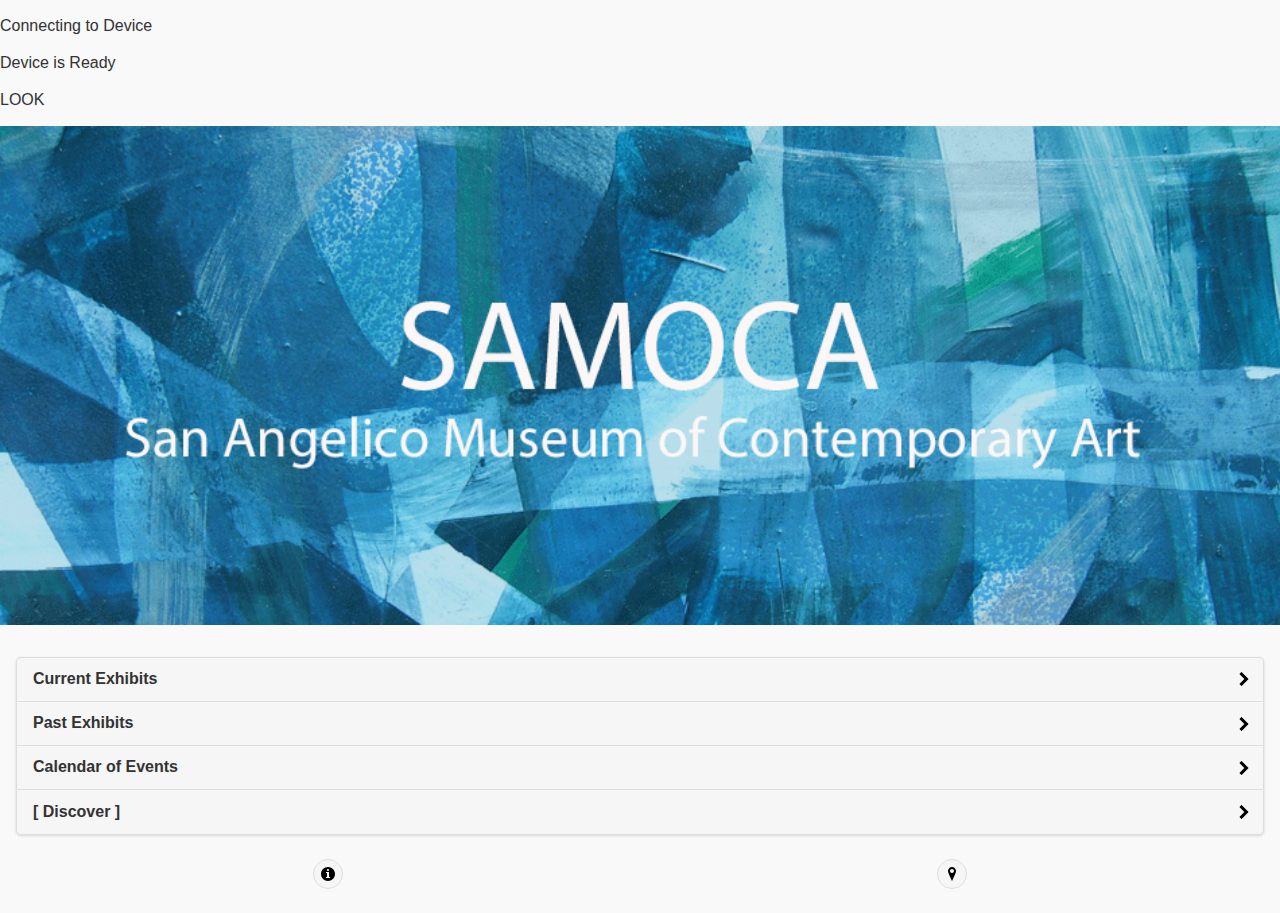
==== Sample App/www/index.html @ 20c5c1b9 "Sample App Project" ====
<!DOCTYPE html>
<html>

<head>
  <meta charset="utf-8">
  <meta name="viewport" content="width=device-width, initial-scale=1, maximum-scale=1, user-scalable=no">
  <title>San Angelico Museum of Contemporary Art</title>
  <link rel="stylesheet" href="css/jquery.mobile.min.css">
  <style>
    #homeBanner {
      width: 100%;
    }
    
    .center {
      text-align: center;
      margin-left: auto;
      margin-right: auto;
    }
    
    .banner {
      display: block;
      width: 100%;
    }
    
    #qrcode {
      display: block;
      margin-left: auto;
      margin-right: auto;
    }
    
    #map2 {
      margin-left: auto;
      margin-right: auto;
      width: 320px;
      height: 320px;
    }
  </style>
  <script src="js/jquery.js"></script>
  <script src="js/jquery.mobile.min.js"></script>

</head>

<body>
  
  <div id="homeScreen" data-role="page">
    <div class="app">
            <div id="deviceready" class="blink">
                <p class="event listening">Connecting to Device</p>
                <p class="event received">Device is Ready</p>
                <p class="battery-status">LOOK</p>
            </div>
        </div>
    <img src="imgs/SAMOCA_banner_1.png" class="banner" />
    <div data-role="content">
      <ul data-role="listview" data-inset="true" class="ui-nodisc-icon ui-alt-icon">
        <li><a href="#currentExhibits">Current Exhibits</a></li>
        <li><a href="#pastExhibits">Past Exhibits</a></li>
        <li><a href="">Calendar of Events</a></li>
        <li><a href="#discoverScreen">[ Discover ]</a></li>

      </ul>
      <div class="ui-grid-a center">
        <div class="ui-block-a">
          <a href="#aboutScreen" class="ui-btn ui-corner-all ui-icon-info ui-btn-icon-notext ui-btn-inline ui-nodisc-icon ui-alt-icon">Info</a>
        </div>
        <div class="ui-block-b">
          <a href="#mapScreen" class="ui-btn ui-corner-all ui-icon-location ui-btn-icon-notext ui-btn-inline ui-nodisc-icon ui-alt-icon">Map</a>
        </div>
      </div>
    </div>
  </div>
  <div id="currentExhibits" data-role="page">
    <header data-role="header" data-position="fixed" data-id="appHeader">
      <h1>SAMOCA</h1>
      <a href="#homeScreen" class="ui-btn ui-icon-carat-l ui-btn-icon-notext ui-btn-left ui-nodisc-icon ui-alt-icon">Back</a>
    </header>
    <div data-role="content">
      <h1 class="center">Current Exhibits</h1>
      <ul data-role="listview" data-inset="false" class="ui-nodisc-icon ui-alt-icon">
        <li>
          <a href="#"><img src="imgs/Westhoff_thumb.png">
            <h2>Siobhan Westhoff</h2>
            <p>Final Weeks</p>
          </a>
        </li>
        <li>
          <a href="#"><img src="imgs/101733188_thumb.png">
            <h2>RED</h2>
            <p>Eleanor Friosh</p>
          </a>
        </li>
        <li>
          <a href="#"><img src="imgs/106588354_thumb.png">
            <h2>Imbalanced</h2>
            <p>Simone Best, Sheldon Crane, and Elizabeth Moore</p>
          </a>
        </li>
        <li>
          <a href="#"><img src="imgs/924520721_thumb.png">
            <h2>Morten Rand-Hendriksen</h2>
            <p>The Untitled Collection</p>
          </a>
        </li>
        <li>
          <a href="#"><img src="imgs/Vision_thumb.png">
            <h2>VISION</h2>
            <p>New Works from the SAMOCA Permanent Collection</p>
          </a>
        </li>
        <li>
          <a href="#"><img src="imgs/Watching_thumb.png">
            <h2>Paul Shellmont: Bird Watching</h2>
            <p>Upcoming Exhibition</p>
          </a>
        </li>
      </ul>
    </div>
  </div>

  <div id="pastExhibits" data-role="page">
    <header data-role="header" data-position="fixed" data-id="appHeader">
      <h1>SAMOCA</h1>
      <a href="#homeScreen" class="ui-btn ui-icon-carat-l ui-btn-icon-notext ui-btn-left ui-nodisc-icon ui-alt-icon">Back</a>
    </header>
    <div data-role="content">
      <h1 class="center">Past Exhibits</h1>
      <ul data-role="listview" data-inset="false" class="ui-nodisc-icon ui-alt-icon">
        <li>
          <a href="#"><img src="imgs/GroundSwell_thumb.png">
            <h2>Groundswell: Design Series II</h2>
            <p> </p>
          </a>
        </li>
        <li>
          <a href="#"><img src="imgs/Buildings_thumb.png">
            <h2>Reflections on Architecture: Imagining Buildings</h2>
            <p> </p>
          </a>
        </li>

      </ul>
    </div>
  </div>

  <div id="mapScreen" data-role="page">
    <header data-role="header" data-position="fixed" data-id="appHeader">
      <h1>SAMOCA</h1>
      <a href="#homeScreen" class="ui-btn ui-icon-carat-l ui-btn-icon-notext ui-btn-left ui-nodisc-icon ui-alt-icon">Back</a>
    </header>
    <div data-role="content">
      <h2 class="center">San Angelico Museum of Contemporary Art</h2>
      <p class="center">123 Main Street Ventura, CA 12345
        <br>(800)555-1212</p>
      <div id="map2"><img src="imgs/map.png" /></div>
    </div>
  </div>

  <div id="discoverScreen" data-role="page">
    <header data-role="header" data-position="fixed" data-id="appHeader">
      <h1>SAMOCA</h1>
      <a href="#homeScreen" class="ui-btn ui-icon-carat-l ui-btn-icon-notext ui-btn-left ui-nodisc-icon ui-alt-icon">Back</a>
    </header>
    <div data-role="content">
      <img id="qrcode" src="imgs/qr.png" />
      <h3 class="center">Discover More Exciting Stories</h3>
      <p class="center">Any time you see this QR code, scan it using the Discover button to see additional content from SAMOCA.</p>
      <a id="qrScanBtn" class="ui-btn ui-shadow ui-corner-all ui-btn-icon-left ui-icon-search">Discover</a>
    </div>
  </div>

  <div id="aboutScreen" data-role="page">
    <header data-role="header" data-position="fixed" data-id="appHeader">
      <h1>SAMOCA</h1>
      <a href="#homeScreen" class="ui-btn ui-icon-carat-l ui-btn-icon-notext ui-btn-left ui-nodisc-icon ui-alt-icon">Back</a>
    </header>
    <div data-role="content">
      <h2 class="center">San Angelico Museum of Contemporary Art</h2>
      <h3 class="center">Celebrating the Best of Modern Art</h3>
      <img class="center banner" src="imgs/Museum.png" />
      <p>SAMOCA (San Angelico Museum of Contemporary Art) is an art museum with a focus on modern art from the last 75 years. Since its inception in 1973, the museum has been the leader of modern contemporary design. SAMOCA is located in the heart of Ventura, ninety miles north of Los Angeles in Southern California.</p>

      <p>SAMOCA was established to promote the celebration of modern art in many forms including visual and performing arts, music, and crafts – with collections that are suitable for the entire family. The museum focuses on the unique talents and accomplishments of up-and-coming artists found within the forward-thinking California community and beyond.</p>

      <p>Our collections are designed to highlight the importance of contemporary art within modern society. Important influences, such as pop, cinema, and current events, permeate our halls. Through our diverse collections, events, and with the support of our patrons and volunteers, the museum helps to promote the importance of modern art around the world.</p>
      <p class="center">123 Main Street Ventura, CA 12345 (800) 555-1212</p>
    </div>
  </div>
  <!--
	Admission
	Directions
	Parking
	Hours
	Volunteer
	-->
  <script type="text/javascript" src="cordova.js"></script>
    <script type="text/javascript" src="js/app.js"></script>
    <script type="text/javascript">
        app.initialize();
  </script>
</body>

</html>
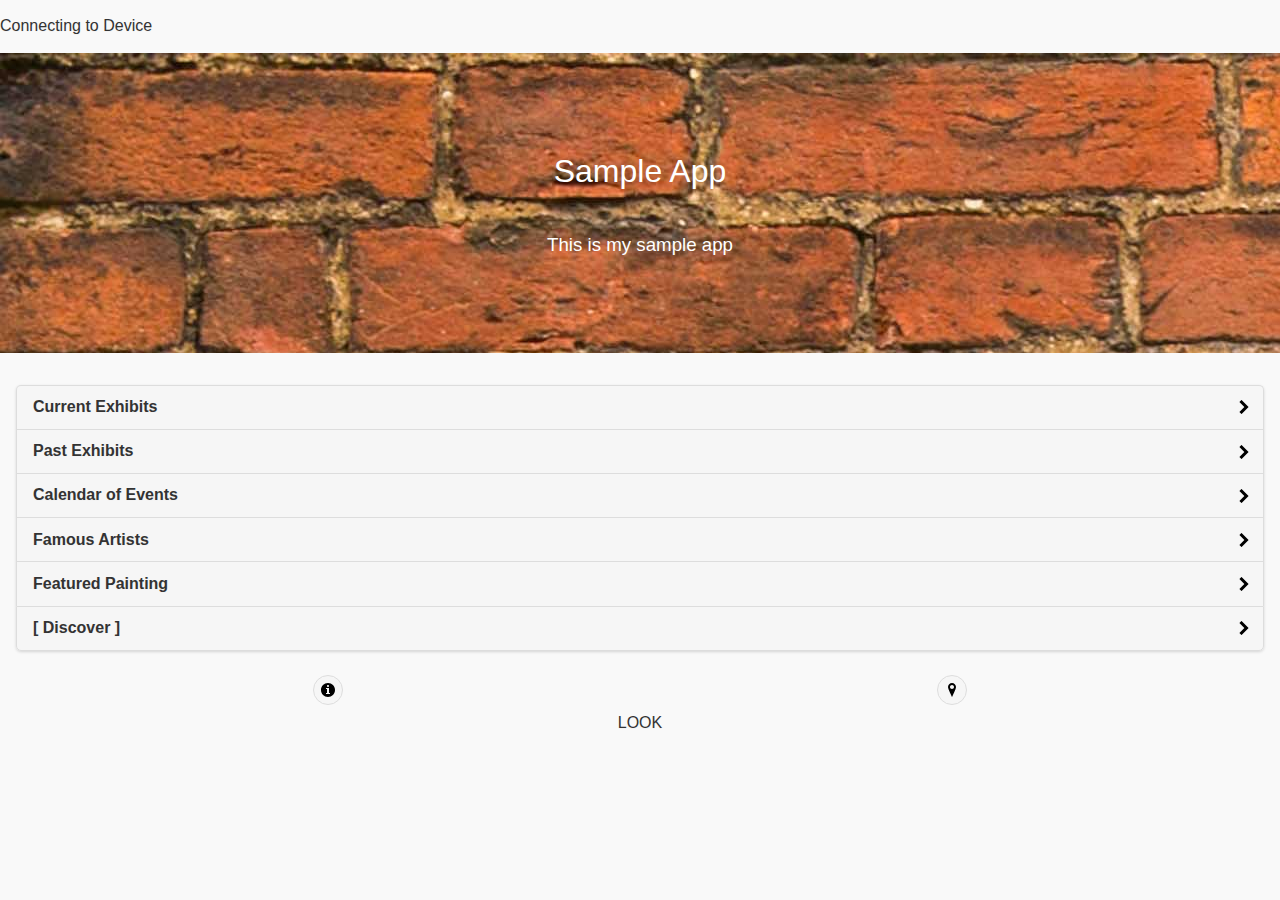
==== commit fbd3b5f5: "Finished requirements" ====
--- a/Sample App/www/index.html
+++ b/Sample App/www/index.html
@@ -10,6 +10,21 @@
     #homeBanner {
       width: 100%;
     }
+
+    .header-image {
+      background-image: url("./imgs/sample-app-header.jpg");
+      height: 300px;
+      display: flex;
+      align-items: center;
+      justify-content: center;
+      flex-direction: column;
+    }
+
+    .header-image h1, .header-image h3 {
+      color: #fff;
+      font-weight: 400;
+      text-shadow: none;
+    }
     
     .center {
       text-align: center;
@@ -31,8 +46,7 @@
     #map2 {
       margin-left: auto;
       margin-right: auto;
-      width: 320px;
-      height: 320px;
+      width: 100%;
     }
   </style>
   <script src="js/jquery.js"></script>
@@ -41,21 +55,26 @@
 </head>
 
 <body>
-  
+
   <div id="homeScreen" data-role="page">
     <div class="app">
-            <div id="deviceready" class="blink">
-                <p class="event listening">Connecting to Device</p>
-                <p class="event received">Device is Ready</p>
-                <p class="battery-status">LOOK</p>
-            </div>
-        </div>
-    <img src="imgs/SAMOCA_banner_1.png" class="banner" />
+      <div id="deviceready" class="blink">
+        <p class="event listening">Connecting to Device</p>
+        <p class="event received"></p>
+        <!-- <p class="battery-status"></p> -->
+      </div>
+    </div>
+    <div class="header-image">
+      <h1>Sample App</h1>
+      <h3>This is my sample app</h3>
+    </div>
     <div data-role="content">
       <ul data-role="listview" data-inset="true" class="ui-nodisc-icon ui-alt-icon">
         <li><a href="#currentExhibits">Current Exhibits</a></li>
         <li><a href="#pastExhibits">Past Exhibits</a></li>
         <li><a href="">Calendar of Events</a></li>
+        <li><a href="#famousArtists">Famous Artists</a></li>
+        <li><a href="#featuredPainting">Featured Painting</a></li>
         <li><a href="#discoverScreen">[ Discover ]</a></li>
 
       </ul>
@@ -66,6 +85,7 @@
         <div class="ui-block-b">
           <a href="#mapScreen" class="ui-btn ui-corner-all ui-icon-location ui-btn-icon-notext ui-btn-inline ui-nodisc-icon ui-alt-icon">Map</a>
         </div>
+        <p class="battery-status">LOOK</p>
       </div>
     </div>
   </div>
@@ -142,16 +162,65 @@
     </div>
   </div>
 
+  <!-- Famous Artists -->
+  <div id="famousArtists" data-role="page">
+    <header data-role="header" data-position="fixed" data-id="appHeader">
+      <h1>Famous Artists</h1>
+      <a href="#homeScreen" class="ui-btn ui-icon-carat-l ui-btn-icon-notext ui-btn-left ui-nodisc-icon ui-alt-icon">Back</a>
+    </header>
+    <div data-role="content">
+      <p style="padding-bottom: 15px;">There are too many famous artists to list here, but here are some of our
+        favorites that will be featured in
+        future exhibits.</p>
+      <ul data-role="listview" data-inset="false" class="ui-nodisc-icon ui-alt-icon">
+        <li>
+          <h2>Pablo Picasso</h2>
+        </li>
+        <li>
+          <h2>Vincent van Gogh</h2>
+        </li>
+        <li>
+          <h2>Andy Warhol</h2>
+        </li>
+        <li>
+          <h2>Leonardo da Vinci</h2>
+        </li>
+        <li>
+          <h2>Frida Kahlo</h2>
+        </li>
+        <li>
+          <h2>Claude Monet</h2>
+        </li>
+      </ul>
+    </div>
+  </div>
+
+  <!-- Featured Painting -->
+  <div id="featuredPainting" data-role="page">
+    <header data-role="header" data-position="fixed" data-id="appHeader">
+      <h1>Vincent van Gogh</h1>
+      <a href="#homeScreen" class="ui-btn ui-icon-carat-l ui-btn-icon-notext ui-btn-left ui-nodisc-icon ui-alt-icon">Back</a>
+    </header>
+    <div data-role="content">
+      <h1>Featured Painting</h1>
+      <p style="padding-bottom: 15px;">Starry Night is a staple in classical painting perfection. For this reason it is
+        our feature painting of the week.</p>
+      <img class="center banner" src="./imgs/starry-night.jpg" alt="Starry Night">
+    </div>
+  </div>
+
+
+
   <div id="mapScreen" data-role="page">
     <header data-role="header" data-position="fixed" data-id="appHeader">
-      <h1>SAMOCA</h1>
-      <a href="#homeScreen" class="ui-btn ui-icon-carat-l ui-btn-icon-notext ui-btn-left ui-nodisc-icon ui-alt-icon">Back</a>
-    </header>
-    <div data-role="content">
-      <h2 class="center">San Angelico Museum of Contemporary Art</h2>
-      <p class="center">123 Main Street Ventura, CA 12345
+      <h1>Utah Museum of Fine Arts</h1>
+      <a href="#homeScreen" class="ui-btn ui-icon-carat-l ui-btn-icon-notext ui-btn-left ui-nodisc-icon ui-alt-icon">Back</a>
+    </header>
+    <div data-role="content">
+      <h2 class="center">Utah Museum of Fine Arts</h2>
+      <p class="center">410 Campus Center Drive SLC, Utah 84112
         <br>(800)555-1212</p>
-      <div id="map2"><img src="imgs/map.png" /></div>
+      <div id="map2" class="banner center"><iframe src="https://www.google.com/maps/embed?pb=!1m18!1m12!1m3!1d3022.083005837194!2d-111.8453906848364!3d40.76019904260273!2m3!1f0!2f0!3f0!3m2!1i1024!2i768!4f13.1!3m3!1m2!1s0x87525fed0a2ef851%3A0xcfc7b78c241773ed!2sUtah+Museum+of+Fine+Arts!5e0!3m2!1sen!2sus!4v1551844945552" width="100%" height="300px" frameborder="0" style="border:0" allowfullscreen></iframe></div>
     </div>
   </div>
 
@@ -163,25 +232,25 @@
     <div data-role="content">
       <img id="qrcode" src="imgs/qr.png" />
       <h3 class="center">Discover More Exciting Stories</h3>
-      <p class="center">Any time you see this QR code, scan it using the Discover button to see additional content from SAMOCA.</p>
+      <p class="center">Any time you see this QR code, scan it using the Discover button to see additional content from
+        SAMOCA.</p>
       <a id="qrScanBtn" class="ui-btn ui-shadow ui-corner-all ui-btn-icon-left ui-icon-search">Discover</a>
     </div>
   </div>
 
   <div id="aboutScreen" data-role="page">
     <header data-role="header" data-position="fixed" data-id="appHeader">
-      <h1>SAMOCA</h1>
-      <a href="#homeScreen" class="ui-btn ui-icon-carat-l ui-btn-icon-notext ui-btn-left ui-nodisc-icon ui-alt-icon">Back</a>
-    </header>
-    <div data-role="content">
-      <h2 class="center">San Angelico Museum of Contemporary Art</h2>
-      <h3 class="center">Celebrating the Best of Modern Art</h3>
-      <img class="center banner" src="imgs/Museum.png" />
-      <p>SAMOCA (San Angelico Museum of Contemporary Art) is an art museum with a focus on modern art from the last 75 years. Since its inception in 1973, the museum has been the leader of modern contemporary design. SAMOCA is located in the heart of Ventura, ninety miles north of Los Angeles in Southern California.</p>
-
-      <p>SAMOCA was established to promote the celebration of modern art in many forms including visual and performing arts, music, and crafts – with collections that are suitable for the entire family. The museum focuses on the unique talents and accomplishments of up-and-coming artists found within the forward-thinking California community and beyond.</p>
-
-      <p>Our collections are designed to highlight the importance of contemporary art within modern society. Important influences, such as pop, cinema, and current events, permeate our halls. Through our diverse collections, events, and with the support of our patrons and volunteers, the museum helps to promote the importance of modern art around the world.</p>
+      <h1>Local Museum Spotlight</h1>
+      <a href="#homeScreen" class="ui-btn ui-icon-carat-l ui-btn-icon-notext ui-btn-left ui-nodisc-icon ui-alt-icon">Back</a>
+    </header>
+    <div data-role="content">
+      <h2 class="center">The Utah Museum of Fine Arts</h2>
+      <h3 class="center">The Utah Museum of Fine Arts (UMFA) at the University of Utah is your destination for global visual arts.</h3>
+      <img class="center banner" src="imgs/museum-of-fine-arts.jpeg" />
+      <p>The Utah Museum of Fine Arts (UMFA) at the University of Utah is your destination for global visual arts. From ancient objects to the latest contemporary works, the UMFA galleries—reimagined and remodeled in 2017—showcase the breadth and depth of human history and creativity. The Museum’s collection of nearly 20,000 original works of art is the most dynamic in the region. As the fine arts museum for both the state and the University, the UMFA is a vibrant hub for cultural exchange among campus and community audiences.</p>
+
+      <p>What’s in it for you? A wake-up call for your senses, a conversation starter, a fresh take on the world—through ongoing exhibitions drawn from the permanent collection, temporary exhibitions from around the world, talks and panel discussions by renowned artists and thinkers, gallery tours, art making and other creative activities for families and adults, films and lectures, resources for U of U students and faculty, and award-winning outreach to K–12 teachers and schools around the state.</p>
+
       <p class="center">123 Main Street Ventura, CA 12345 (800) 555-1212</p>
     </div>
   </div>
@@ -193,9 +262,9 @@
 	Volunteer
 	-->
   <script type="text/javascript" src="cordova.js"></script>
-    <script type="text/javascript" src="js/app.js"></script>
-    <script type="text/javascript">
-        app.initialize();
+  <script type="text/javascript" src="js/app.js"></script>
+  <script type="text/javascript">
+    app.initialize();
   </script>
 </body>
 
